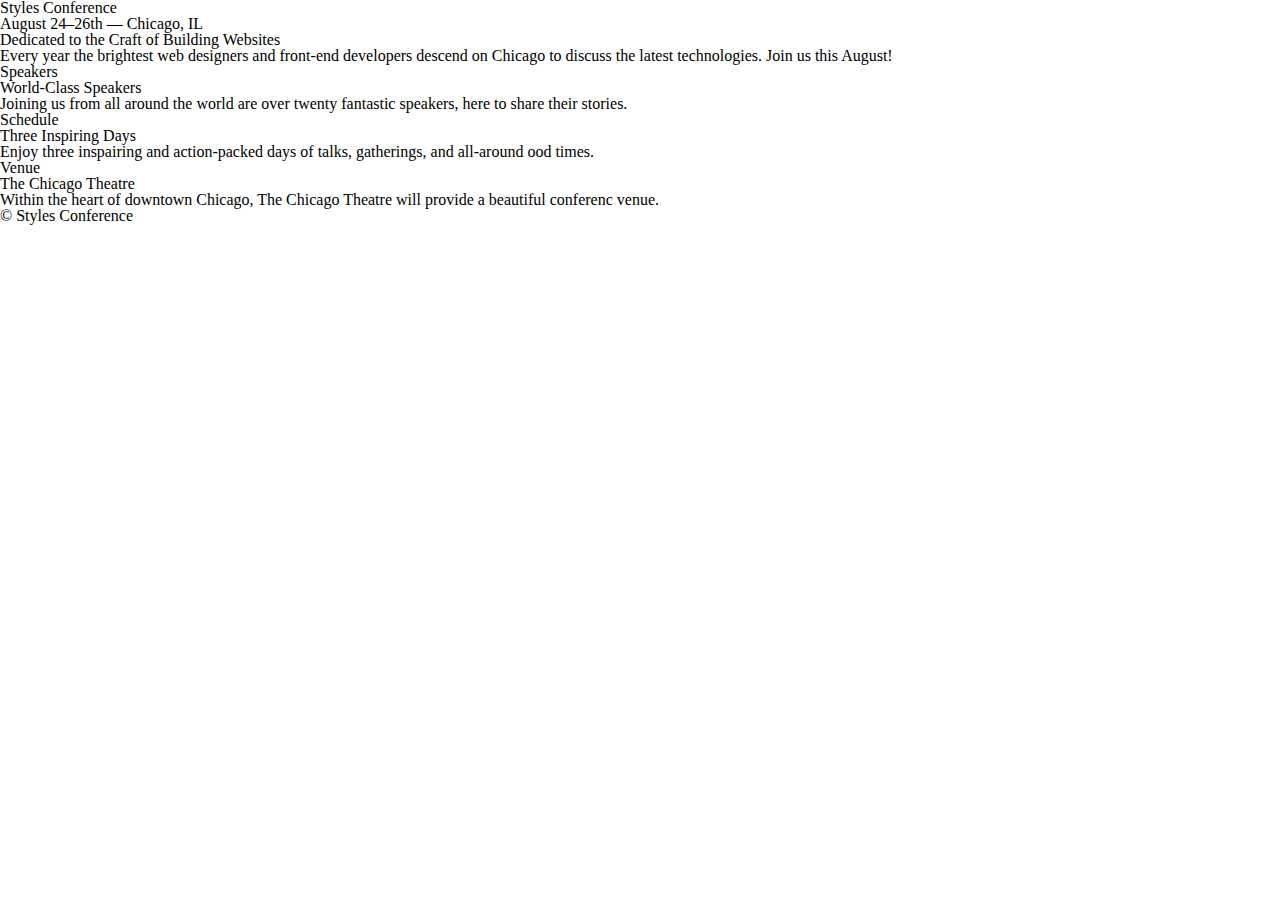
==== index.html @ b010793b "Add structure Lesson 2 - Getting to Know HTML" ====
<!DOCTYPE html>
<html lang="en">
    <head>
        <meta charset="utf-8">
        <title>Styles Conference</title>
        <link rel="stylesheet" href="/assets/stylesheets/main.css">
    </head>
    <body>
        <header>
            <h1>Styles Conference</h1>
            <h3>August 24&ndash;26th &mdash; Chicago, IL</h3>
        </header>
        <section>
            <h2>Dedicated to the Craft of Building Websites</h2>
            <p>Every year the brightest web designers and front-end developers descend on Chicago to discuss the latest technologies. Join us this August!</p>

        </section>
        <section>
            <section>
                <h5>Speakers</h5>
                <h3>World-Class Speakers</h3>
                <p>Joining us from all around the world are over twenty fantastic speakers, here to share their stories.</p>
            </section>
            <section>
                <h5>Schedule</h5>
                <h3>Three Inspiring Days</h3>
                <p>Enjoy three inspairing and action-packed days of talks, gatherings, and all-around ood times.</p>

            </section>
            <section>
                <h5>Venue</h5>
                <h3>The Chicago Theatre</h3>
                <p>Within the heart of downtown Chicago, The Chicago Theatre will provide a beautiful conferenc venue.</p>

            </section>
        </section>
        
        <footer>
            <small>&copy; Styles Conference</small>
        </footer>
    </body>

</html>
---- assets/stylesheets/main.css ----
/* http://meyerweb.com/eric/tools/css/reset/ 2. v2.0 | 20110126
  License: none (public domain)
*/

html, body, div, span, applet, object, iframe,
h1, h2, h3, h4, h5, h6, p, blockquote, pre,
a, abbr, acronym, address, big, cite, code,
del, dfn, em, img, ins, kbd, q, s, samp,
small, strike, strong, sub, sup, tt, var,
b, u, i, center,
dl, dt, dd, ol, ul, li,
fieldset, form, label, legend,
table, caption, tbody, tfoot, thead, tr, th, td,
article, aside, canvas, details, embed,
figure, figcaption, footer, header, hgroup,
menu, nav, output, ruby, section, summary,
time, mark, audio, video {
  margin: 0;
  padding: 0;
  border: 0;
  font-size: 100%;
  font: inherit;
  vertical-align: baseline;
}
/* HTML5 display-role reset for older browsers */
article, aside, details, figcaption, figure,
footer, header, hgroup, menu, nav, section {
  display: block;
}
body {
  line-height: 1;
}
ol, ul {
  list-style: none;
}
blockquote, q {
  quotes: none;
}
blockquote:before, blockquote:after,
q:before, q:after {
  content: '';
  content: none;
}
table {
  border-collapse: collapse;
  border-spacing: 0;
}
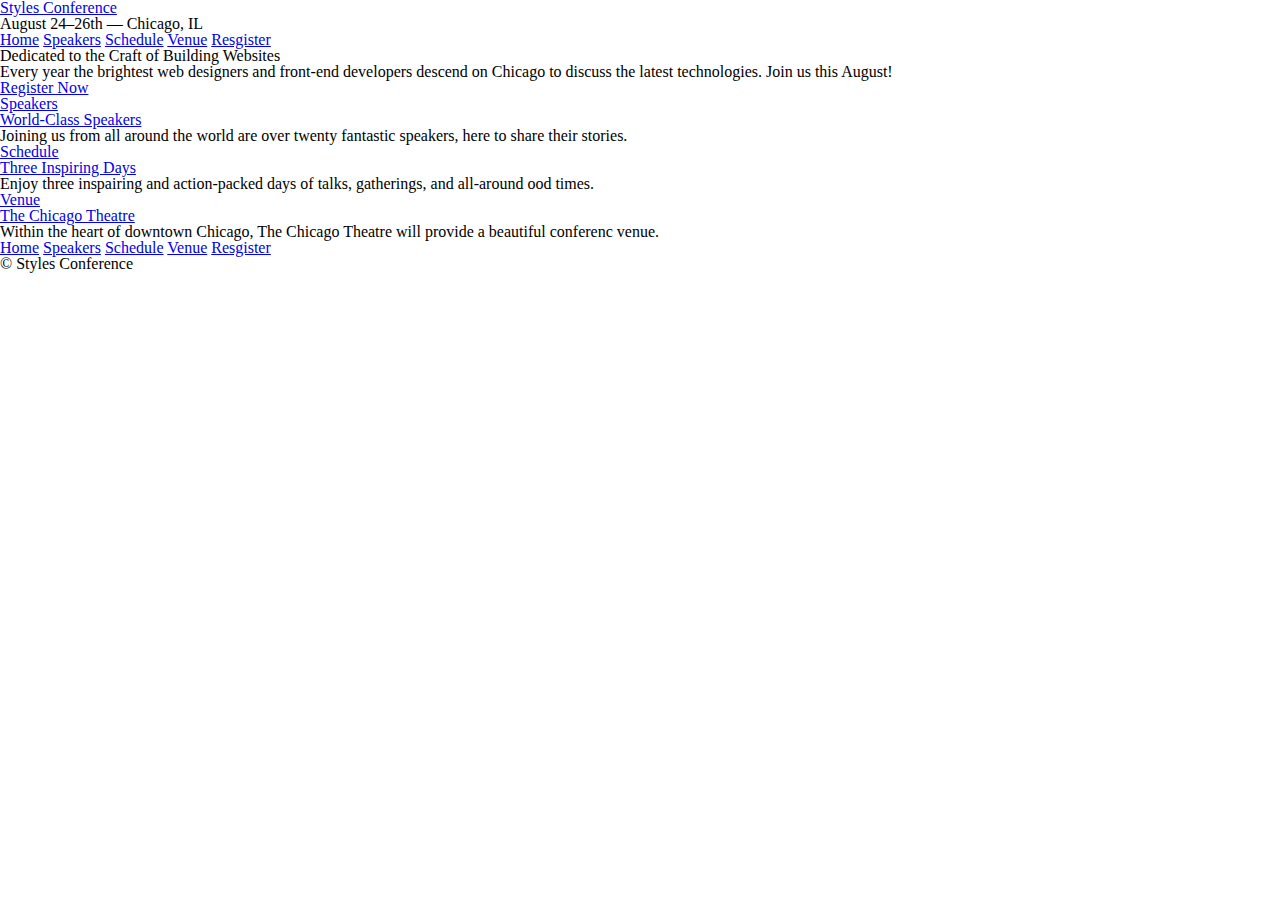
==== commit 33364699: "Add links and pages Lesson 2 - Getting to Know HTML" ====
--- a/index.html
+++ b/index.html
@@ -6,36 +6,65 @@
         <link rel="stylesheet" href="/assets/stylesheets/main.css">
     </head>
     <body>
+        <!--Header-->
         <header>
-            <h1>Styles Conference</h1>
+            <h1>
+                <a href="index.html">Styles Conference</a>
+            </h1>
             <h3>August 24&ndash;26th &mdash; Chicago, IL</h3>
+            <nav>
+                <a href="index.html">Home</a>
+                <a href="peakers.html">Speakers</a>
+                <a href="schedule.html">Schedule</a>
+                <a href="venue.html">Venue</a>
+                <a href="register.html">Resgister</a>
+            </nav>
         </header>
+
+        <!--Hero-->
         <section>
             <h2>Dedicated to the Craft of Building Websites</h2>
             <p>Every year the brightest web designers and front-end developers descend on Chicago to discuss the latest technologies. Join us this August!</p>
+            <a href="register.html">Register Now</a>
+        </section>
 
-        </section>
+        <!--Teasers-->
         <section>
             <section>
-                <h5>Speakers</h5>
-                <h3>World-Class Speakers</h3>
+                <a href="speakers.html">
+                    <h5>Speakers</h5>
+                    <h3>World-Class Speakers</h3>
+                </a>
                 <p>Joining us from all around the world are over twenty fantastic speakers, here to share their stories.</p>
+                
             </section>
             <section>
-                <h5>Schedule</h5>
-                <h3>Three Inspiring Days</h3>
+                <a href="schedule.html">
+                    <h5>Schedule</h5>
+                    <h3>Three Inspiring Days</h3>
+                </a>
                 <p>Enjoy three inspairing and action-packed days of talks, gatherings, and all-around ood times.</p>
 
             </section>
             <section>
-                <h5>Venue</h5>
-                <h3>The Chicago Theatre</h3>
+                <a href="venue.html">
+                    <h5>Venue</h5>
+                    <h3>The Chicago Theatre</h3>
+                </a>
                 <p>Within the heart of downtown Chicago, The Chicago Theatre will provide a beautiful conferenc venue.</p>
 
             </section>
         </section>
-        
+
+        <!--Footer-->
         <footer>
+            <nav>
+                <a href="index.html">Home</a>
+                <a href="peakers.html">Speakers</a>
+                <a href="schedule.html">Schedule</a>
+                <a href="venue.html">Venue</a>
+                <a href="register.html">Resgister</a>
+            </nav>
             <small>&copy; Styles Conference</small>
         </footer>
     </body>
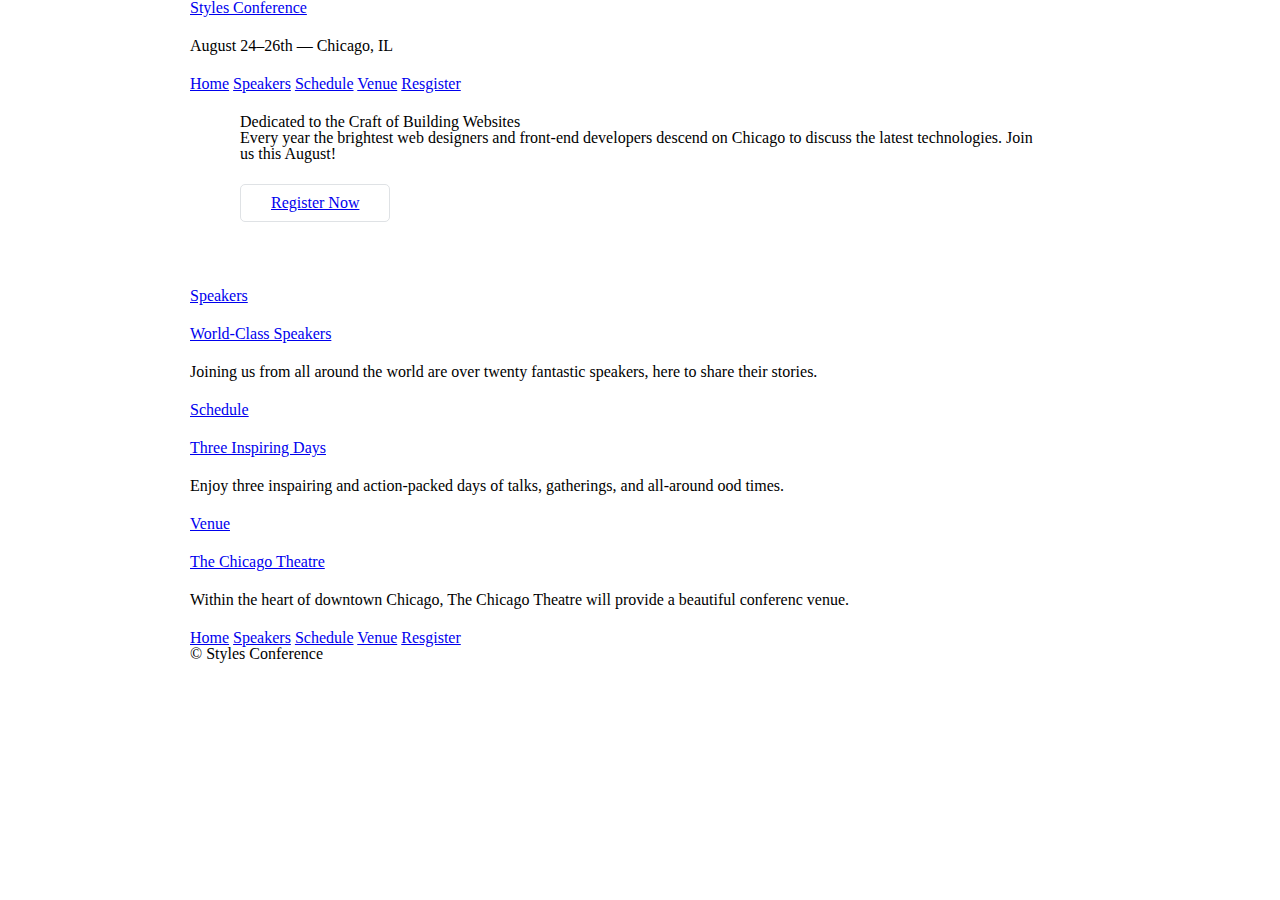
==== commit c0cc73d4: "Add container - button-padding-margin Lesson 4 - Opening the Box Model" ====
--- a/index.html
+++ b/index.html
@@ -7,14 +7,17 @@
     </head>
     <body>
         <!--Header-->
-        <header>
-            <h1>
-                <a href="index.html">Styles Conference</a>
-            </h1>
+        <header class="container">
+            <section>
+                <h1>
+                    <a href="index.html">Styles Conference</a>
+                </h1>
+            </section>
+            
             <h3>August 24&ndash;26th &mdash; Chicago, IL</h3>
             <nav>
                 <a href="index.html">Home</a>
-                <a href="peakers.html">Speakers</a>
+                <a href="speakers.html">Speakers</a>
                 <a href="schedule.html">Schedule</a>
                 <a href="venue.html">Venue</a>
                 <a href="register.html">Resgister</a>
@@ -22,14 +25,14 @@
         </header>
 
         <!--Hero-->
-        <section>
+        <section class="container hero">
             <h2>Dedicated to the Craft of Building Websites</h2>
             <p>Every year the brightest web designers and front-end developers descend on Chicago to discuss the latest technologies. Join us this August!</p>
-            <a href="register.html">Register Now</a>
+            <a class="btn btn-alt" href="register.html">Register Now</a>
         </section>
 
         <!--Teasers-->
-        <section>
+        <section class="container">
             <section>
                 <a href="speakers.html">
                     <h5>Speakers</h5>
@@ -57,10 +60,10 @@
         </section>
 
         <!--Footer-->
-        <footer>
+        <footer class="container">
             <nav>
                 <a href="index.html">Home</a>
-                <a href="peakers.html">Speakers</a>
+                <a href="speakers.html">Speakers</a>
                 <a href="schedule.html">Schedule</a>
                 <a href="venue.html">Venue</a>
                 <a href="register.html">Resgister</a>
--- a/assets/stylesheets/main.css
+++ b/assets/stylesheets/main.css
@@ -45,4 +45,65 @@
 table {
   border-collapse: collapse;
   border-spacing: 0;
+}
+
+
+/*
+===================================================================
+Grid
+===================================================================
+*/
+
+*,
+*:before,
+*:after {
+  -webkit-box-sizing: border-box;
+      -moz-box-sizing: border-box;
+          box-sizing: border-box;
+}
+
+.container {
+  margin: 0 auto;
+  width: 960px;
+  padding-left: 30px;
+  padding-right: 30p;
+}
+
+
+/*
+==========================================
+Typography
+==========================================
+*/
+
+h1, h3, h4, h5, p {
+  margin-bottom: 22px;
+}
+
+/*
+==========================================
+Buttons
+==========================================
+*/
+
+.btn {
+  border-radius: 5px;
+  display: inline-block;
+  margin: 0;
+}
+
+.btn-alt {
+  border: 1px solid #dfe2e5;
+  padding: 10px 30px; 
+}
+
+
+/*
+==========================================
+Hero
+==========================================
+*/
+
+.hero {
+  padding: 22px 80px 66px 80px;
 }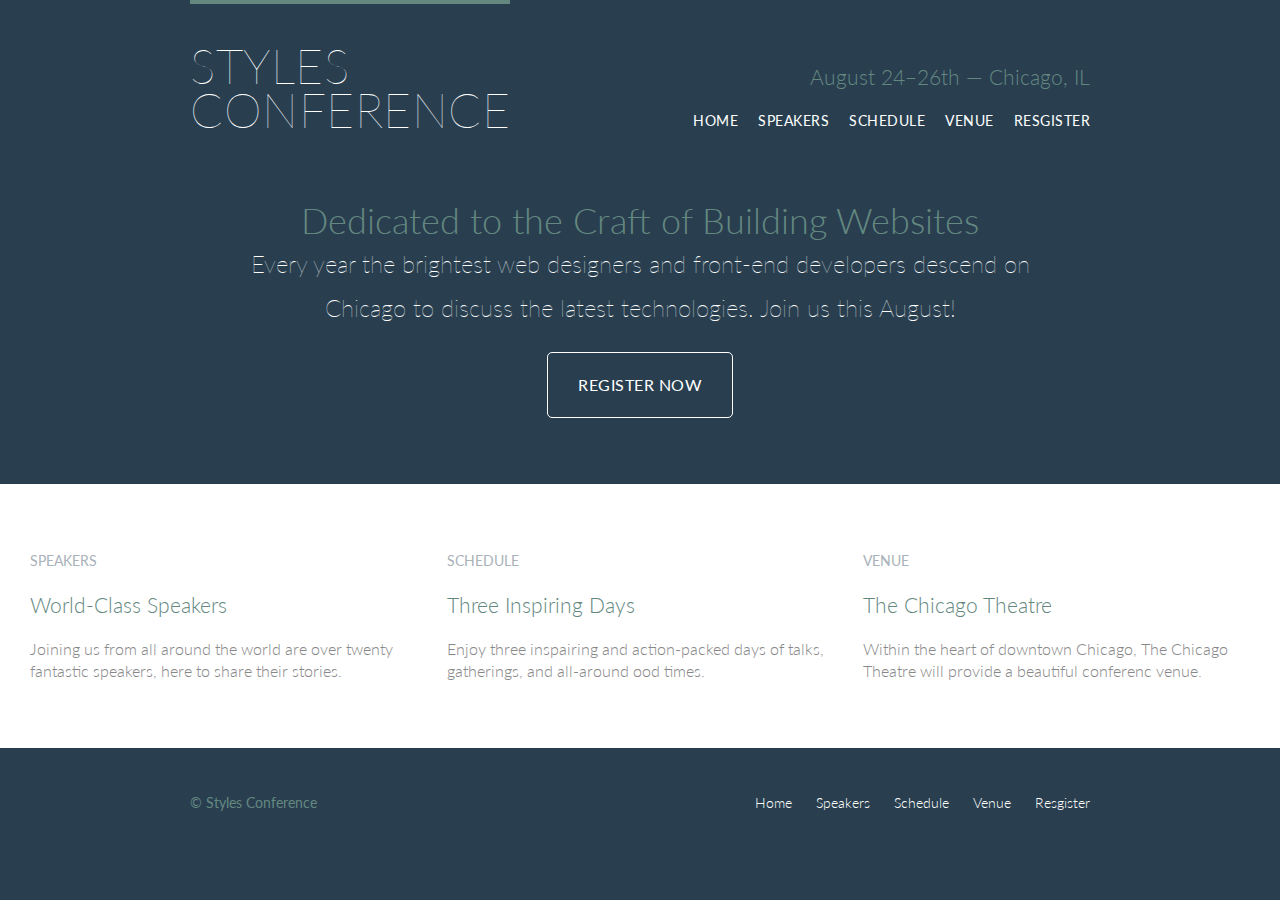
==== commit 266bf535: "creating lists" ====
--- a/index.html
+++ b/index.html
@@ -4,23 +4,26 @@
         <meta charset="utf-8">
         <title>Styles Conference</title>
         <link rel="stylesheet" href="/assets/stylesheets/main.css">
-    </head>
+        <link rel="stylesheet" href="https://fonts.googleapis.com/css?family=Lato:100,300,400">
     <body>
         <!--Header-->
-        <header class="container">
+        <header class="primary-header container group">
             <section>
-                <h1>
-                    <a href="index.html">Styles Conference</a>
+                <h1 class="logo">
+                    <a href="index.html">Styles <br> Conference</a>
                 </h1>
             </section>
             
-            <h3>August 24&ndash;26th &mdash; Chicago, IL</h3>
-            <nav>
-                <a href="index.html">Home</a>
-                <a href="speakers.html">Speakers</a>
-                <a href="schedule.html">Schedule</a>
-                <a href="venue.html">Venue</a>
-                <a href="register.html">Resgister</a>
+            <h3 class="tagline">August 24&ndash;26th &mdash; Chicago, IL</h3>
+            <nav class="nav primary-nav">
+                <ul>
+                    <li><a href="index.html">Home</a></li><!--
+                    --><li><a href="speakers.html">Speakers</a></li><!--
+                    --><li><a href="schedule.html">Schedule</a></li><!--
+                    --><li><a href="venue.html">Venue</a></li><!--
+                    --><li><a href="register.html">Resgister</a></li>
+                </ul>
+               
             </nav>
         </header>
 
@@ -32,43 +35,51 @@
         </section>
 
         <!--Teasers-->
-        <section class="container">
-            <section>
+        <section class="row">
+            <div class="grid">
+            <!--Speaker-->
+            <section class="teaser col-1-3">
                 <a href="speakers.html">
                     <h5>Speakers</h5>
                     <h3>World-Class Speakers</h3>
                 </a>
                 <p>Joining us from all around the world are over twenty fantastic speakers, here to share their stories.</p>
                 
-            </section>
-            <section>
+            </section><!--
+                Schesule
+            --><section class=" teaser col-1-3">
                 <a href="schedule.html">
                     <h5>Schedule</h5>
                     <h3>Three Inspiring Days</h3>
                 </a>
                 <p>Enjoy three inspairing and action-packed days of talks, gatherings, and all-around ood times.</p>
 
-            </section>
-            <section>
+            </section><!--
+                Venue
+            --><section class="teaser col-1-3">
                 <a href="venue.html">
                     <h5>Venue</h5>
                     <h3>The Chicago Theatre</h3>
                 </a>
                 <p>Within the heart of downtown Chicago, The Chicago Theatre will provide a beautiful conferenc venue.</p>
-
+            </div>   
             </section>
         </section>
 
         <!--Footer-->
-        <footer class="container">
-            <nav>
-                <a href="index.html">Home</a>
-                <a href="speakers.html">Speakers</a>
-                <a href="schedule.html">Schedule</a>
-                <a href="venue.html">Venue</a>
-                <a href="register.html">Resgister</a>
+        <footer class="primary-footer container group">
+            <small>&copy; Styles Conference</small>
+            <nav class="nav">
+                <ul>
+                    <li><a href="index.html">Home</a></li>
+                    <li><a href="speakers.html">Speakers</a></li>
+                    <li><a href="schedule.html">Schedule</a></li>
+                    <li><a href="venue.html">Venue</a></li>
+                    <li><a href="register.html">Resgister</a></li>
+                </ul>
+                
             </nav>
-            <small>&copy; Styles Conference</small>
+            
         </footer>
     </body>
 
--- a/assets/stylesheets/main.css
+++ b/assets/stylesheets/main.css
@@ -47,6 +47,18 @@
   border-spacing: 0;
 }
 
+/*
+=================================================================
+Custom styles
+=================================================================
+*/
+
+body {
+  background: #293f50;
+  color: #888;
+  font: 300 16px/22px "Lato", "Open Sans", "Helvetica Neue", Helvetica, Arial, sans-serif;
+}
+
 
 /*
 ===================================================================
@@ -69,6 +81,85 @@
   padding-right: 30p;
 }
 
+.col-1-3 {
+  width: 33.33%;
+}
+
+.col-2-3 {
+  width: 66.66%;
+}
+
+.col-1-3,
+.col-2-3 {
+  display: inline-block;
+  vertical-align: top;
+}
+
+.grid,
+.col-1-3,
+.col-2-3 {
+  padding-left: 15px;
+  padding-right: 15px;
+}
+
+.container,
+.grid {
+  margin: 0 auto;
+
+}
+
+.container {
+  padding-left: 30px;
+  padding-right: 30px;
+}
+
+
+
+
+/*
+==========================================
+Clearfix
+==========================================
+*/
+
+.group:before,
+.group:after {
+  content: "";
+  display: table;
+}
+
+.group:after {
+  clear: both;
+}
+
+.group {
+  clear: both;
+  zoom: 1;
+}
+
+/*
+==========================================
+Rows
+==========================================
+*/
+
+.row {
+  background: #fff;
+  padding: 66px 0 44px 0;
+}
+
+.row,
+.row-alt {
+  min-width: 960px;
+}
+
+.row-alt {
+  background: #cbe2c1;
+  background: -webkit-linear-gradient(to right, #a1d3b0, #f6f1d3);
+  background: -moz-linear-gradient(to right, #a1d3b0, #f6f1d3);
+  background: linear-gradient(to right, #a1d3b0, #f6f1d3);
+  padding: 44px 0 2px 0;
+}
 
 /*
 ==========================================
@@ -80,6 +171,106 @@
   margin-bottom: 22px;
 }
 
+h1, h2, h3, h4 {
+  color: #648880;
+}
+
+h1 {
+  font-size: 36px;
+  line-height: 44px;
+}
+
+h2 {
+  font-size: 24px;
+  line-height: 44px;
+}
+
+h3 {
+  font-size: 21px;
+}
+
+h4 {
+  font-size: 18px;
+}
+
+h5 {
+  color: #a9b2b9;
+  font-size: 14px;
+  font-weight: 400;
+  text-transform: uppercase;
+}
+
+strong {
+  font-weight: 400;
+}
+
+cite, em {
+  font-style: italic;
+}
+
+.hero {
+  color: #fff;
+  line-height: 44px;
+  padding: 22px 80px 66px 80px;
+  text-align: center;
+}
+
+.hero h2 {
+  font-size: 36px;
+}
+
+.hero p {
+  font-size: 24px;
+  font-weight: 100;
+}
+
+/*
+==========================================
+Leads
+==========================================
+*/
+.lead {
+  text-align: center;
+}
+
+.lead p {
+  font-size: 21px;
+  line-height: 33px;
+}
+
+
+/*
+==========================================
+Links
+==========================================
+*/
+a:hover {
+  color: #a9b2b9;
+}
+
+a {
+  color: #648880;
+  text-decoration: none;
+}
+
+.teaser a:hoover h3 {
+  color: #a9b2b9;
+}
+
+p a {
+  border-bottom: 1px solid #dfe2e5;
+}
+
+.primary-header a,
+.primary-footer a {
+  color: #fff;
+}
+
+.primary-header a:hover,
+.primary-footer a:hover {
+  color: #648880;
+}
+
 /*
 ==========================================
 Buttons
@@ -87,14 +278,24 @@
 */
 
 .btn {
+  color: #fff;
+  cursor: pointer;
   border-radius: 5px;
   display: inline-block;
+  font-weight: 400;
+  letter-spacing: .5px;
   margin: 0;
+  text-transform: uppercase;
 }
 
 .btn-alt {
-  border: 1px solid #dfe2e5;
+  border: 1px solid #fff;
   padding: 10px 30px; 
+}
+
+.btn-alt:hover {
+  background: #fff;
+  color: #648880;
 }
 
 
@@ -106,4 +307,93 @@
 
 .hero {
   padding: 22px 80px 66px 80px;
+}
+
+
+/*
+===========================================
+Primary header
+===========================================
+*/
+
+.logo {
+  border-top: 4px solid #648880;
+  float: left;
+  font-size: 48px;
+  font-weight: 100;
+  letter-spacing: .5px;
+  line-height: 44px;
+  padding: 40px 0 22px 0;
+  text-transform: uppercase;
+}
+
+.tagline {
+  margin: 66px 0 22px 0; 
+  text-align: right; 
+}
+
+.primary-nav {
+  font-size: 14px;
+  font-weight: 400;
+  letter-spacing: .5px;
+  text-transform: uppercase;
+}
+
+
+/*
+===========================================
+Primary footer
+===========================================
+*/
+
+.primary-footer small {
+  float: left;
+  font-weight: 400;
+}
+
+.primary-footer  {
+  font-size: 14px;
+  color: #648880;
+  padding-bottom: 44px;
+  padding-top: 44px;
+}
+
+
+
+/*
+===========================================
+Navigation
+===========================================
+*/
+
+.nav {
+  text-align: right;
+}
+
+.nav li {
+  display: inline-block;
+  margin: 0 10px;
+  vertical-align: top;
+}
+
+.nav li:last-child {
+  margin-right: 0;
+}
+
+/*
+===========================================
+Speakers
+===========================================
+*/
+
+.speaker-info {
+  border: 1px solid #dfe2e5;
+  border-radius: 5px;
+  margin-top: 88px;
+  padding: 22px 0;
+  text-align: center;
+}
+
+.speaker {
+  margin-bottom: 44px;
 }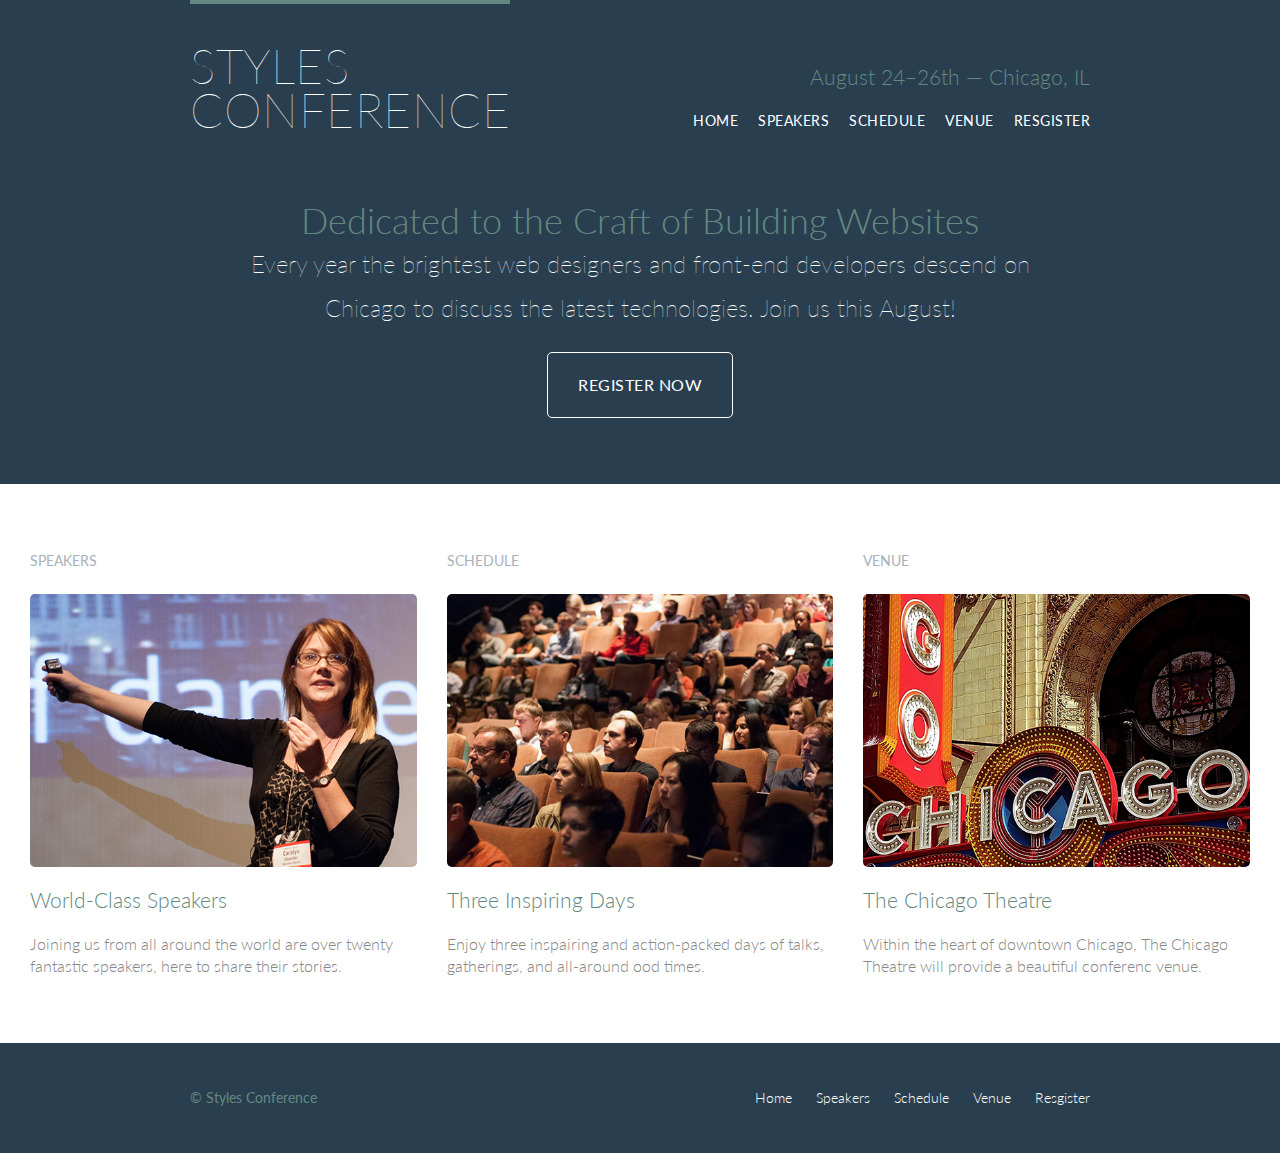
==== commit 6ad47761: "Building Forms Lesson 10" ====
--- a/index.html
+++ b/index.html
@@ -39,8 +39,9 @@
             <div class="grid">
             <!--Speaker-->
             <section class="teaser col-1-3">
+                <h5>Speakers</h5>
                 <a href="speakers.html">
-                    <h5>Speakers</h5>
+                    <img src="/assets/images/home/speakers.jpg" alt="Professional Speaker">
                     <h3>World-Class Speakers</h3>
                 </a>
                 <p>Joining us from all around the world are over twenty fantastic speakers, here to share their stories.</p>
@@ -48,8 +49,9 @@
             </section><!--
                 Schesule
             --><section class=" teaser col-1-3">
+                <h5>Schedule</h5>
                 <a href="schedule.html">
-                    <h5>Schedule</h5>
+                    <img src="/assets/images/home/schedule.jpg" alt="People sitting in an auditorium">
                     <h3>Three Inspiring Days</h3>
                 </a>
                 <p>Enjoy three inspairing and action-packed days of talks, gatherings, and all-around ood times.</p>
@@ -57,8 +59,10 @@
             </section><!--
                 Venue
             --><section class="teaser col-1-3">
+                <h5>Venue</h5>
                 <a href="venue.html">
-                    <h5>Venue</h5>
+                    <img src="/assets/images/home/venue.jpg" alt="Photo of the Chicago Theater sign">
+                    
                     <h3>The Chicago Theatre</h3>
                 </a>
                 <p>Within the heart of downtown Chicago, The Chicago Theatre will provide a beautiful conferenc venue.</p>
--- a/assets/stylesheets/main.css
+++ b/assets/stylesheets/main.css
@@ -271,6 +271,13 @@
   color: #648880;
 }
 
+.teaser img {
+  border-radius: 5px;
+  display: block;
+  margin-bottom: 22px;
+  max-width: 100%;
+}
+
 /*
 ==========================================
 Buttons
@@ -390,10 +397,104 @@
   border: 1px solid #dfe2e5;
   border-radius: 5px;
   margin-top: 88px;
-  padding: 22px 0;
+  padding-bottom: 22px;
   text-align: center;
 }
 
 .speaker {
   margin-bottom: 44px;
-}+}
+
+.speaker-info img {
+  border-radius: 50%;
+  height: 130px;
+  vertical-align: top;
+  margin: -66px 0 22px 0;
+  
+}
+
+/*
+===========================================
+Venue
+===========================================
+*/
+
+.venue-theatre {
+  margin-bottom: 66px;
+}
+
+
+.vennue-hotel {
+  margin-bottom: 22px;
+}
+
+.venue-map {
+  height: 264px;
+}
+
+/*
+===========================================
+Register
+===========================================
+*/
+
+.why-attend {
+  list-style: square;
+  margin: 0 0 22px 30px;
+}
+
+form {
+  margin-bottom: 22px;
+  
+}
+
+input,
+select,
+textarea {
+  font: 300 16px/22px "Lato", "Open Sans", "Helvetica Neue", Helvetica, Arial, sans-serif;
+}
+
+.register-group label {
+  color: #648880;
+  cursor: pointer;
+  font-weight: 400;
+}
+
+.register-group input,
+.register-group select,
+.register-group textarea {
+  border: 1px solid #c6c9cc;
+  border-radius: 5px;
+  color: #888;
+  display: block;
+  margin: 5px 0 27px 0;
+  padding: 5px 8px;
+}
+
+.register-group input,
+.register-group textarea {
+  width: 100%;
+}
+
+.register-group select {
+  height: 34px;
+  width: 60px;
+}
+
+.register-group textarea {
+  height: 78px;
+}
+
+.btn-default {
+  border: 0;
+  background: #648880;
+  padding: 11px 30px;
+  font-size: 14px;
+}
+
+.btn-default:hover {
+  background: #77a198;
+}
+
+
+
